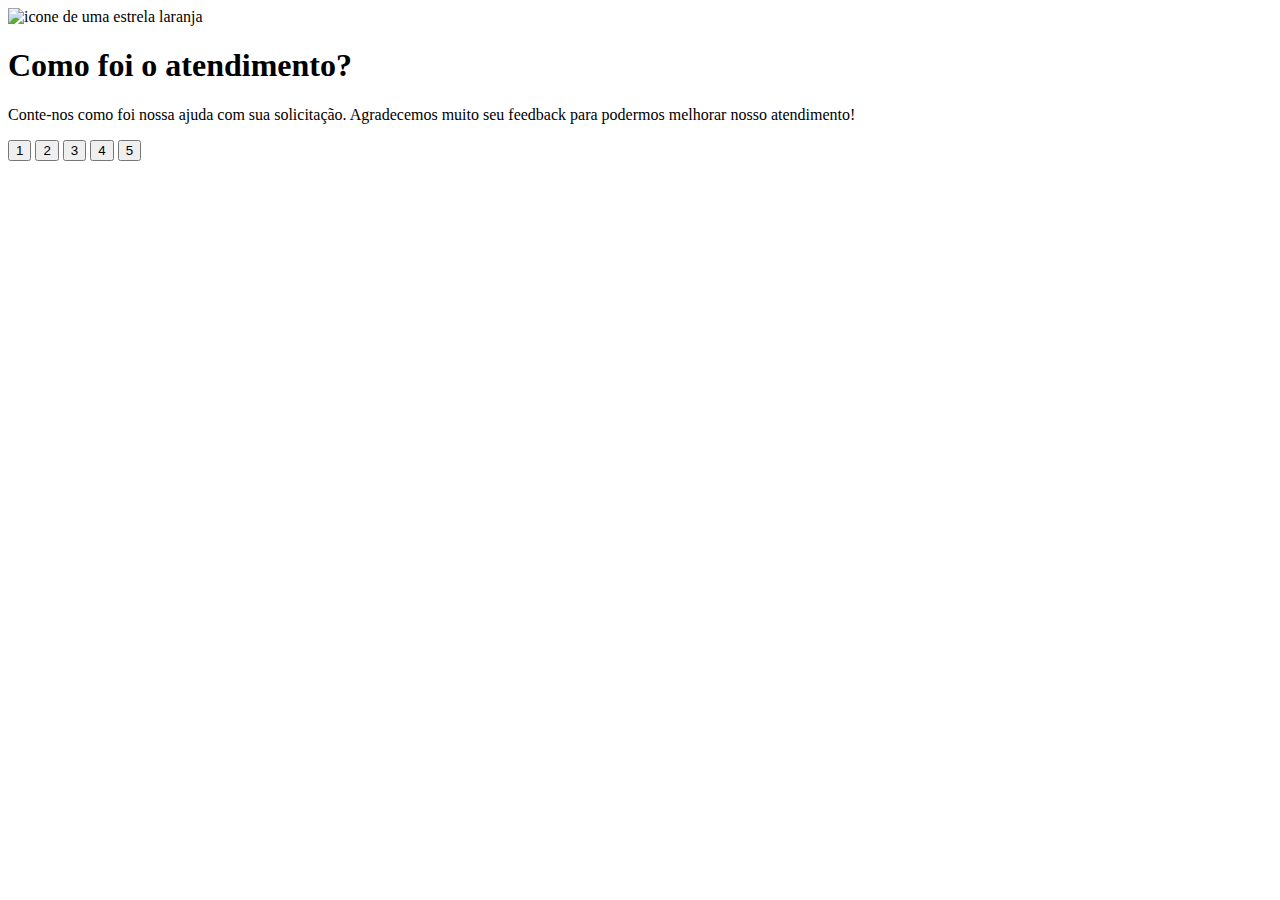
==== index.html @ eb48f942 "segundo commitdo HTML" ====
<!DOCTYPE html>
<html lang="en">
<head>
    <meta charset="UTF-8">
    <meta name="viewport" content="width=device-width, initial-scale=1.0">
    <title>Feedback</title>
</head>
<body>
    <div class="card">
        <div>
            <img src="./images/icon-star.svg" alt="icone de uma estrela laranja">
        </div>
        <h1>Como foi o atendimento?</h1>
        <p>Conte-nos como foi nossa ajuda com sua solicitação. Agradecemos muito seu feedback para podermos melhorar nosso atendimento!</p>
        <div>
            <button>1</button>
            <button>2</button>
            <button>3</button>
            <button>4</button>
            <button>5</button>
        </div>
    </div>   
</body>
</html>
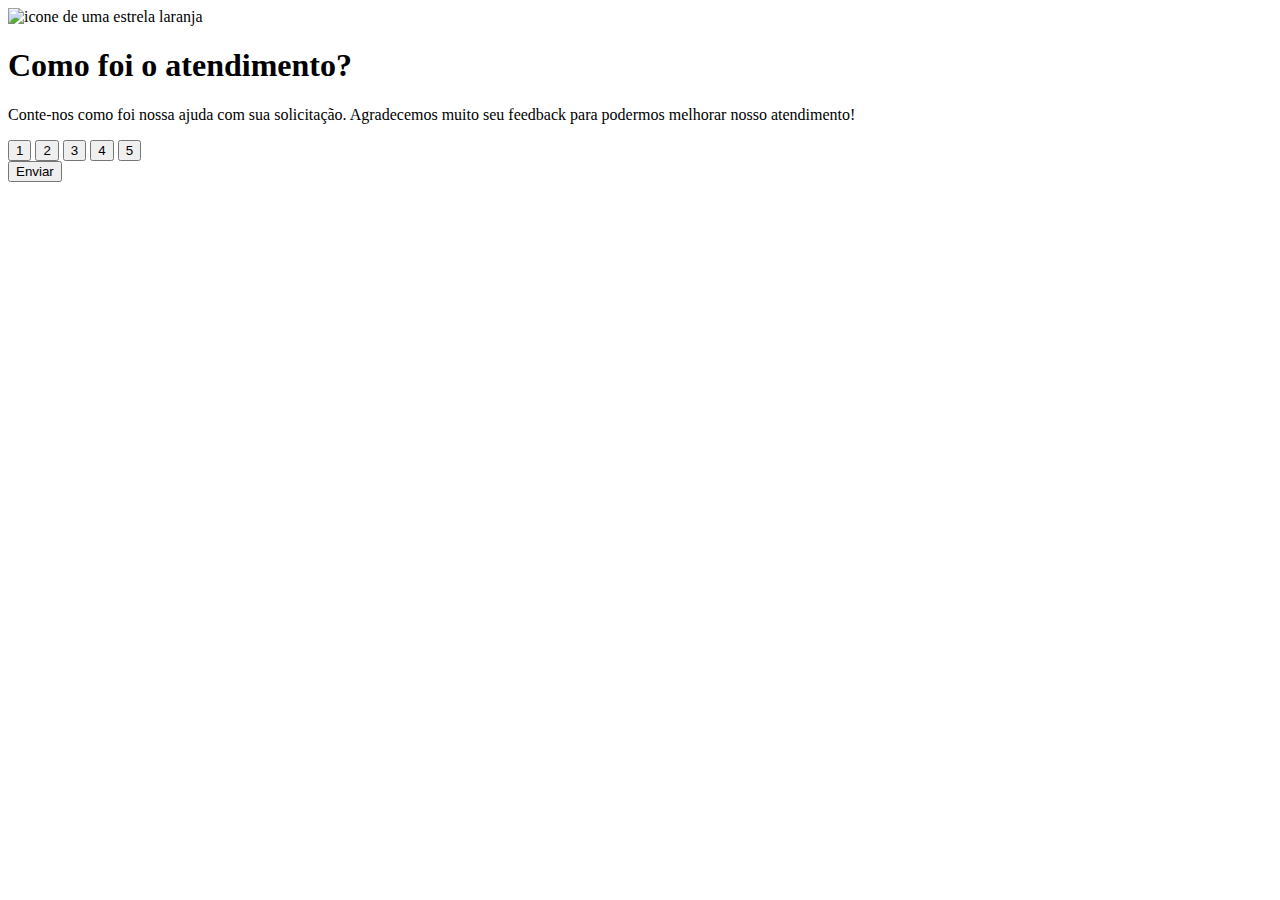
==== commit ef8ae397: "terceiro commit do HTML" ====
--- a/index.html
+++ b/index.html
@@ -7,18 +7,19 @@
 </head>
 <body>
     <div class="card">
-        <div>
+        <div class="estrela">
             <img src="./images/icon-star.svg" alt="icone de uma estrela laranja">
         </div>
         <h1>Como foi o atendimento?</h1>
         <p>Conte-nos como foi nossa ajuda com sua solicitação. Agradecemos muito seu feedback para podermos melhorar nosso atendimento!</p>
-        <div>
+        <div class="notas">
             <button>1</button>
             <button>2</button>
             <button>3</button>
             <button>4</button>
             <button>5</button>
         </div>
+        <button>Enviar</button>
     </div>   
 </body>
 </html>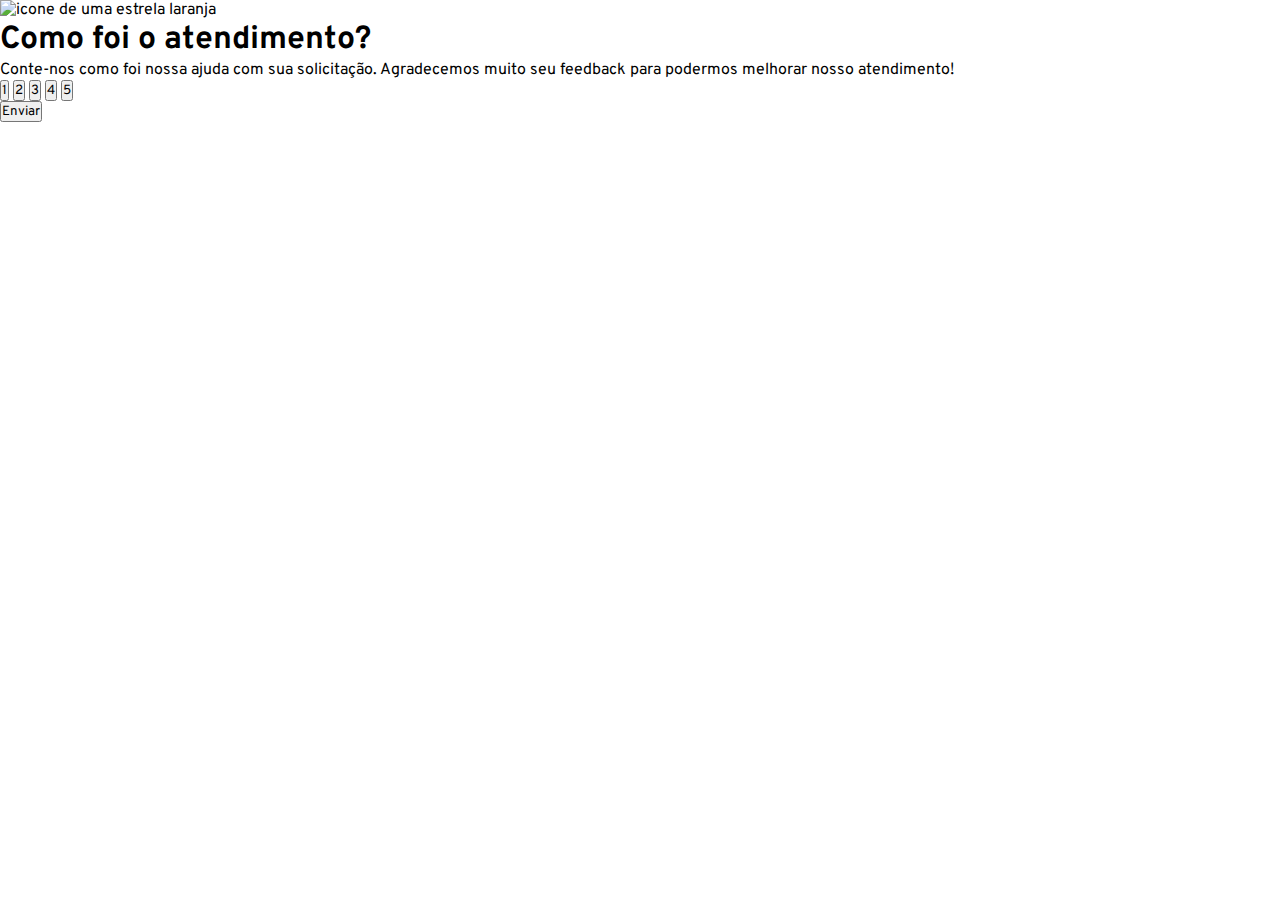
==== commit 2ff4e655: "quarto commit do HTML e primeiro commit do CSS" ====
--- a/index.html
+++ b/index.html
@@ -1,17 +1,25 @@
 <!DOCTYPE html>
 <html lang="en">
+
 <head>
     <meta charset="UTF-8">
     <meta name="viewport" content="width=device-width, initial-scale=1.0">
+    <link rel="preconnect" href="https://fonts.googleapis.com">
+    <link rel="preconnect" href="https://fonts.gstatic.com/" crossorigin>
+    <link href="https://fonts.googleapis.com/css2?family=Overpass:ital,wght@0,100..900;1,100..900&display=swap"
+        rel="stylesheet">
+    <link rel="stylesheet" href="style.css">
     <title>Feedback</title>
 </head>
+
 <body>
     <div class="card">
         <div class="estrela">
             <img src="./images/icon-star.svg" alt="icone de uma estrela laranja">
         </div>
         <h1>Como foi o atendimento?</h1>
-        <p>Conte-nos como foi nossa ajuda com sua solicitação. Agradecemos muito seu feedback para podermos melhorar nosso atendimento!</p>
+        <p>Conte-nos como foi nossa ajuda com sua solicitação. Agradecemos muito seu feedback para podermos melhorar
+            nosso atendimento!</p>
         <div class="notas">
             <button>1</button>
             <button>2</button>
@@ -20,6 +28,7 @@
             <button>5</button>
         </div>
         <button>Enviar</button>
-    </div>   
+    </div>
 </body>
+
 </html>--- a/style.css
+++ b/style.css
@@ -0,0 +1,6 @@
+*{
+    margin: 0;
+    padding: 0;
+    box-sizing: border-box;
+    font-family: "Overpass",sans-serif;
+}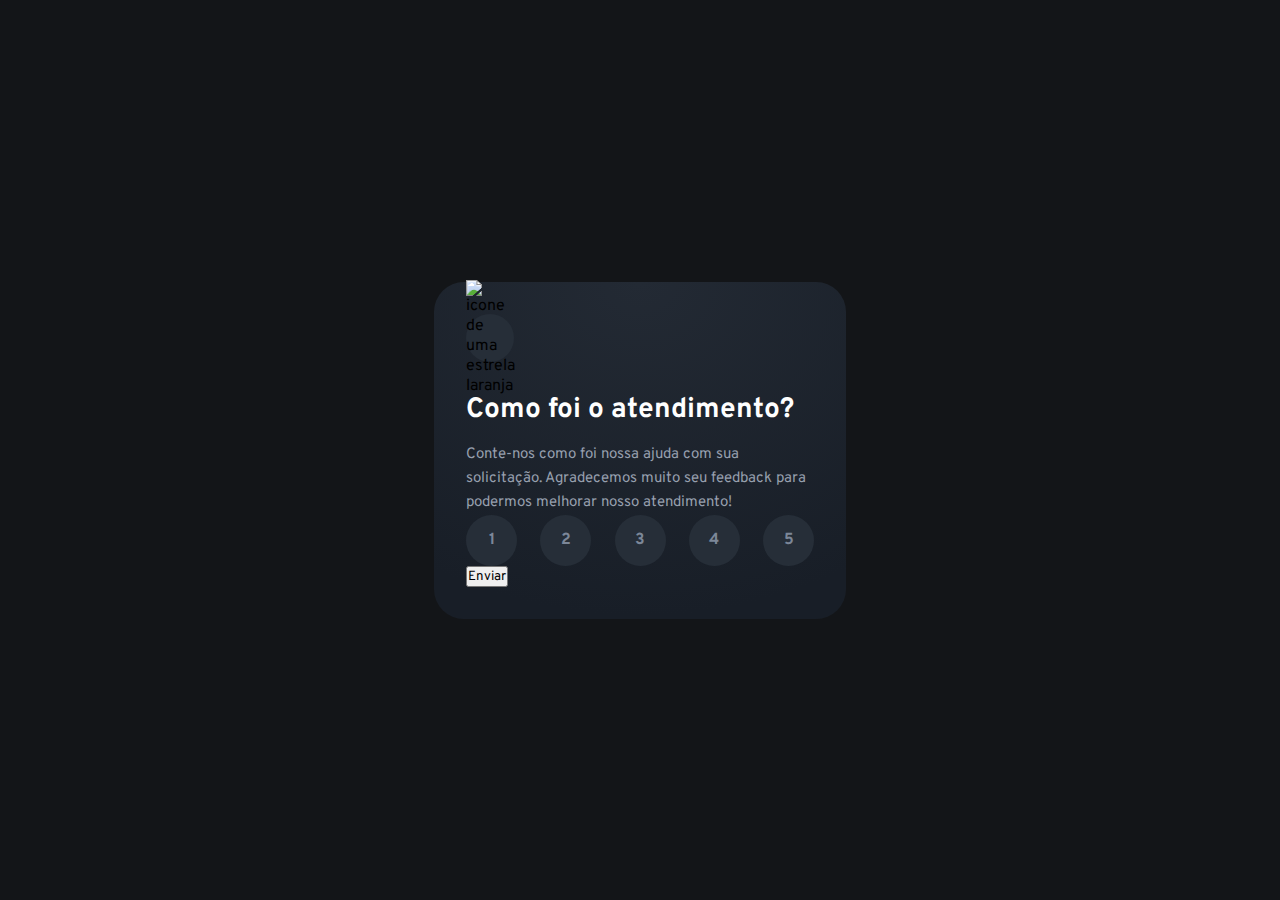
==== commit 1e3e30c7: "quinto commit do CSS" ====
--- a/index.html
+++ b/index.html
@@ -20,7 +20,7 @@
         <h1>Como foi o atendimento?</h1>
         <p>Conte-nos como foi nossa ajuda com sua solicitação. Agradecemos muito seu feedback para podermos melhorar
             nosso atendimento!</p>
-        <div class="notas">
+        <div class="botoes">
             <button>1</button>
             <button>2</button>
             <button>3</button>
--- a/style.css
+++ b/style.css
@@ -3,4 +3,66 @@
     padding: 0;
     box-sizing: border-box;
     font-family: "Overpass",sans-serif;
+    -webkit-font-smoothing:antialised;
+}
+:root{
+    --dark-blue:#262e38;
+    --light-grey:#969fad;
+    --medium-grey:#7c8798;
+    --orange:#fc7614;
+    --white:#fff;
+    --very-dark-blue:#131518;
+    --black-gradient: radial-gradient(98.96% 98.96% at 50% 0%, #232A34 0%, #181E27 100%);
+}
+body{
+    background-color: var(--very-dark-blue);
+    height: 100svh;
+    display: flex;
+    justify-content: center;
+    align-items: center;
+}
+.card{
+    background: var(--black-gradient);
+    max-width: 412px;
+    padding: 32px;
+    border-radius: 30px;
+}
+.estrela{
+    background-color: var(--dark-blue);
+    width: 48px;
+    height: 48px;
+    display: flex;
+    justify-content: center;
+    align-items: center;
+    border-radius: 50%;
+    margin-bottom: 30px;
+}
+.card h1{
+    color: var(--white);
+    font-size: 28px;
+    margin-bottom: 15px;
+}
+.card p{
+    color: var(--light-grey);
+    font-size: 15px;
+   
+    line-height: 24px;
+}
+.botoes{
+    display: flex;
+    justify-content: space-between;
+}
+.botoes button{
+    width: 51px;
+    height: 51px;
+    font-size: 16px;
+    font-weight: 700;
+    line-height: 24px;
+    border-radius: 50%;
+    border:none;
+    color: var(--medium-grey);
+    background-color: var(--dark-blue);
+}
+.botoes button:hover{
+    
 }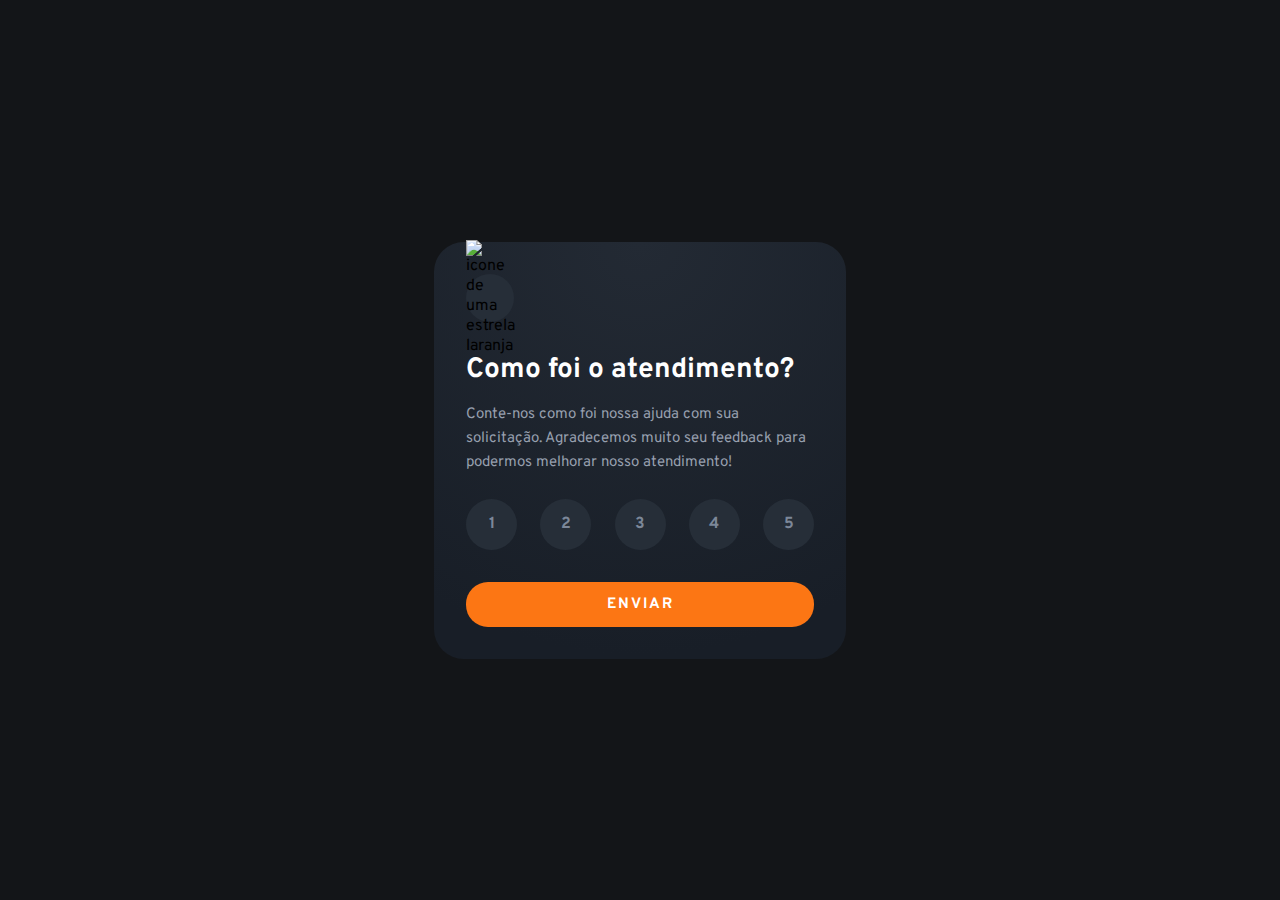
==== commit e0c5d711: "quinto  commit do HTML e setimo do CSS" ====
--- a/index.html
+++ b/index.html
@@ -27,7 +27,7 @@
             <button>4</button>
             <button>5</button>
         </div>
-        <button>Enviar</button>
+        <a href="">Enviar</a>
     </div>
 </body>
 
--- a/style.css
+++ b/style.css
@@ -45,12 +45,13 @@
 .card p{
     color: var(--light-grey);
     font-size: 15px;
-   
     line-height: 24px;
+    margin-bottom: 24px;
 }
 .botoes{
     display: flex;
     justify-content: space-between;
+    margin-bottom: 32px;
 }
 .botoes button{
     width: 51px;
@@ -62,7 +63,35 @@
     border:none;
     color: var(--medium-grey);
     background-color: var(--dark-blue);
+    transition: all ease-in-out 0.3s;
 }
 .botoes button:hover{
-    
+    color: var(--white);
+    background-color: var(--orange);
+    cursor: pointer;
+}
+.botoes button:focus{
+    color: var(--white);
+    background-color: var(--light-grey);
+}
+.card > a{
+    display: block;
+    width: 100%;
+    padding: 13px;
+    background-color: var(--orange);
+    border: none;
+    border-radius: 22px;
+    font-size: 15px;
+    font-weight: 700;
+    text-transform: uppercase;
+    letter-spacing: 2px;
+    color: var(--white);
+    text-align: center;
+    text-decoration: none;
+    transition: all ease-in-out 0.3s;
+}
+.card > a:hover{
+    color: var(--orange);
+    background-color: var(--white);
+    cursor: pointer;
 }